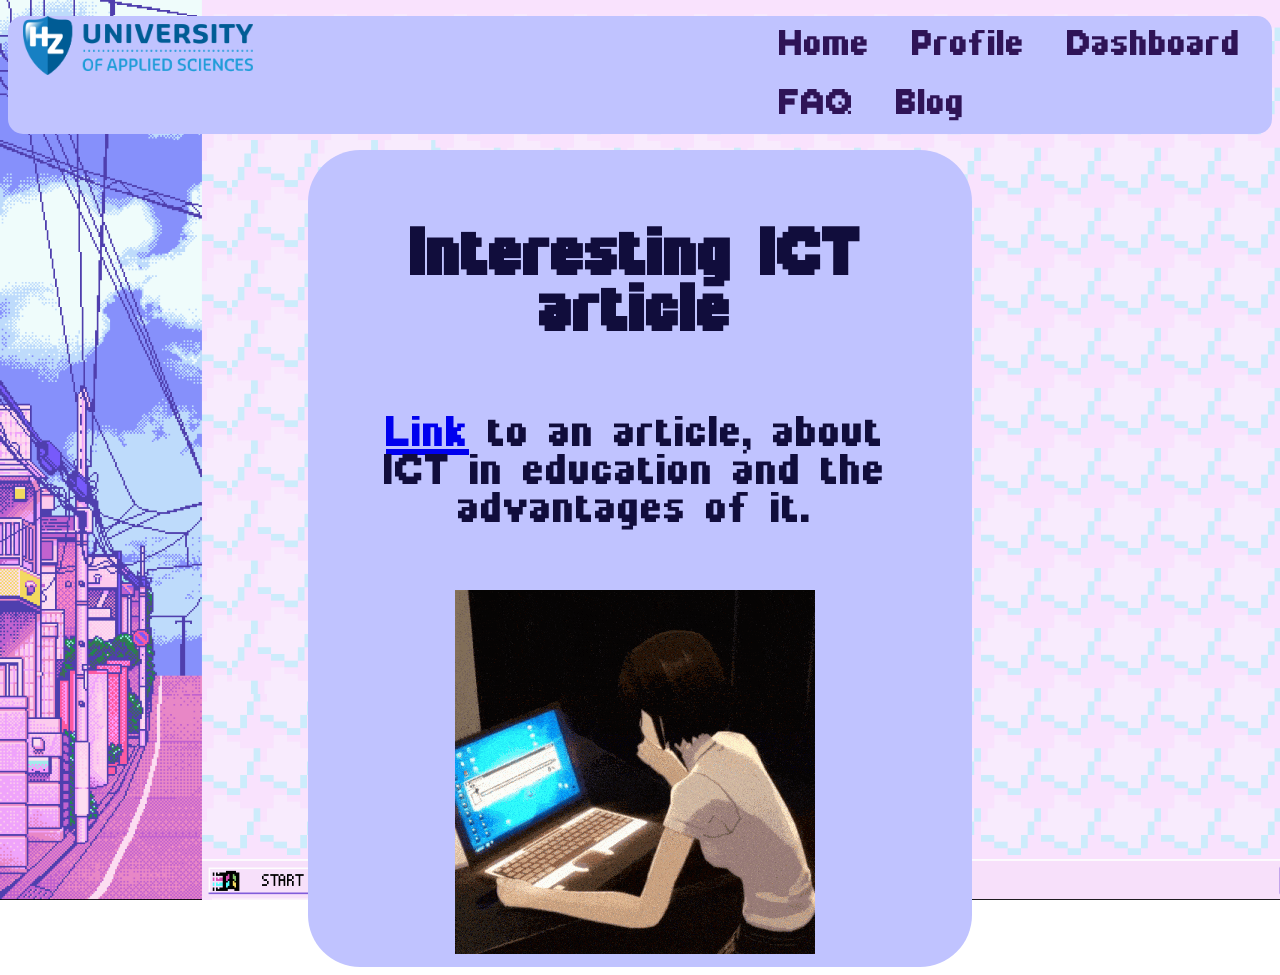
==== article.html @ 9129e6ec "Add new files" ====
<!DOCTYPE html>
<html lang="en">
<head>
    <meta charset="UTF-8">
    <meta name="viewport" content="width=device-width, initial-scale=1.0">
    <title>Document</title>
     <link rel="stylesheet" href="style.css">
    <style>
        body {
            background-image: url(Screenshot\ 2025-09-04\ 111805.png);
            background-repeat: no-repeat;
            background-attachment: fixed;
            background-size: cover;
        }
    </style>
</head>
<header>
    <nav class="navbar">
        <ul class="menu">
            <li>
                <div class="logo">
                    <img src="images/hz-university-of-applied-sciences.png" width="230px">
                </div>
            </li>
            <li><a href="index.html">Home</a></li>
            <li><a href="profile.html">Profile</a></li>
            <li><a href="dashboard.html">Dashboard</a></li>
            <li> <a href="faq.html">FAQ</a></li>
            <li><a href="blog.html">Blog</a></li>
        </ul>
</header>
<body >
<div class="education">
    <h2>Interesting ICT article</h2>
    <p><a href="https://www.21kschool.com/in/blog/advantages-of-ict-in-education/">Link</a> to an article, about ICT in education and the advantages of it. </p>
    <img src="images/persona-5.gif">
    </div>
</body>
</html>
---- style.css ----
.menu {
  list-style-type: none;
  overflow: hidden;
  background-color: rgb(192, 195, 255);
    font-family: 'sans-serif';
    padding-right: 5px;
    padding-left: 5px;
    border-radius: 15px; 
}
  

.menu li {
  float: left;
  margin-left: 10px;
}
.logo{
    margin-right: 500px;
}
.menu li a {
  display: block;
  color:rgb(47, 20, 87);
  text-align: center;
  padding: 14px 16px;
  text-decoration: none;
  font-weight: lighter;
  font-size:50px;
  font-family: Coolfont;
}
@font-face {
  font-family: Coolfont;
  src: url(rct2.otf);
}

.menu li a:hover {
  background-color: rgb(200, 166, 251);
}
.ict{
  width: 16%;
  padding: 30px;
  float: right;
  margin-right: 50px;
  background-color: rgb(47, 20, 87);
  border-left: 3px solid rgb(192, 195, 255);
  border-radius: 25px;
 color: rgb(192, 195, 255);
 font-size: 20px;
 margin-top: -990px;
}
.ict li {
   font-family: Coolfont;
   font-size: 35px;
   font-weight: lighter;
   margin-top: 30px;
}
.ict h3{
  font-size: 50px;
  text-align: center;
  margin-top: -10px;
  font-weight: lighter;
  font-family: Coolfont;
}
.ict a{
  font-family: Coolfont;
  color: rgb(192, 195, 255);
  padding-bottom: 1%;
}
.info{
  background-color: rgb(192, 195, 255);
  border-radius: 25px;
  margin-right: 400px;
  margin-left: 250px;
  font-size: 40px;
  font-family: Coolfont;
  padding-left: 40px;
  padding-right: 50px;
}
.info h1{
  text-align: center;
  font-size: 80px;
  font-family: Coolfont;
  margin-top: 20px;
  padding-top: 50px;
  font-weight: lighter;
   color:rgb(17, 13, 60);

}
.info h2{
  text-align: center;
  font-size: 50px;
  color:rgb(47, 20, 87);
  font-family: Coolfont;
  font-weight: lighter;
}
.info h4{
  text-align: left;
  font-size: 50px;
  margin-left: 20px;
  font-family: Coolfont;
  color:rgb(47, 20, 87);
  font-weight: lighter;
  
}
.skills li{
  margin-top: 20px;
  padding-bottom: 20px;
}
.kangel{
   display: flex;
    margin-left: 700px;
    margin-top: -550px;
}
.troll{
 display: flex;
 margin-left: 60%;
}
.faq{
   background-color: rgb(192, 195, 255);
  border-radius: 25px;
  margin-right: 300px;
  margin-left: 300px;
  font-size: 40px;
  font-family: Coolfont;
  padding-left: 40px;
  padding-right: 50px;
  font-weight: lighter;
  color:rgb(17, 13, 60);
}
.faq ol{
  margin-top: 20px;
  padding-bottom: 20px;
}
.faq h2{
  font-size: 50px;
  font-family: Coolfont;
  margin-top: 20px;
  padding-top: 40px;
  font-weight: lighter;
   color:rgb(17, 13, 60);

}
.faq ul{
  list-style-type: none;
   margin-top: 20px;
  padding-bottom: 20px;
}
.about{
   background-color: rgb(192, 195, 255);
  border-radius: 15px;
  margin-right: 300px;
  margin-left: 300px;
  font-size: 40px;
  font-family: Coolfont;
  padding-left: 40px;
  padding-right: 50px;
  font-weight: lighter;
  color:rgb(17, 13, 60);
}
.about h1{
  text-align: center;
  font-size: 80px;
  font-family: Coolfont;
  margin-top: 20px;
  padding-top: 50px;
  font-weight: lighter;
   color:rgb(17, 13, 60);

}
.about h2{
  font-size: 70px;
  font-family: Coolfont;
  font-weight: lighter;
   color:rgb(17, 13, 60);
   margin-left: 50px;
   margin-bottom: 10px;

}
.about p{
  font-family: Coolfont;
   font-size: 50px;
   font-weight: lighter;
   margin-top: 30px;
}
.socials{
  background-color: rgb(192, 195, 255);
  border-radius: 25px;
  margin-right: 300px;
  margin-left: 300px;
  font-size: 40px;
  font-family: Coolfont;
  padding-left: 40px;
  padding-right: 50px;
  font-weight: lighter;
  color:rgb(17, 13, 60);

}
.socials h2{
  font-size: 50px;
  font-family: Coolfont;
  margin-top: 10px;
  padding-top: 10px;
  font-weight: lighter;
   color:rgb(17, 13, 60);
   text-align: center;
   padding-bottom: 10px;
}
.aboutme{
  display: flex;
  margin-left: 20px;
  margin-right: 10px;
  font-weight:lighter;
}
.aboutme img{
  margin-left: 30px;
}

.intr{
    display: flex;
     font-weight:light;
     margin-right: -6%;
     margin-left: -6%;
    padding-left: 6%;
  }
.intr p{
  padding-bottom: -10%;
  padding-top: -35%;
}
.intr img{
  padding-top: 10%;
  padding-left: -15%;
  padding-right: -10%;
  margin-left: 10px;
  margin-right: 30px;
}
.column {
  float: left;
  width: 50%;
}

.row:after {
  content:"";
  display: table;
  clear: both;
}
table{
  font-family: Coolfont;
  border-collapse: collapse;
  width: 100%;
  background-color: rgb(192, 195, 255);
  font-size: 30px;
  margin-top: 3%;
}
td, th{
  color:rgb(17, 13, 60);
  border: 2px solid  rgb(17, 13, 60);
  text-align: left;
  padding: 8px;
}
.trollface {
    width: -50px;
    height: 600px;
    display: flex;
    flex-direction: row;
    justify-content: space-around;
    align-items: center;
    margin-top: 200px;
}
.blog{
background-color: rgb(192, 195, 255);
  border-radius: 25px;
  margin-right: 300px;
  margin-left: 300px;
  font-size: 40px;
  font-family: Coolfont;
  padding-left: 40px;
  padding-right: 50px;
}
.blog h1{
  text-align: center;
  font-size: 100px;
  font-family: Coolfont;
  margin-top: 20px;
  padding-top: 50px;
  font-weight: lighter;
   color:rgb(17, 13, 60);

}
.blogone{
  display: flex;
  text-align: center;
  padding-inline:14%;

}
.blogtwo{
  display: flex;
  text-align: center;
}
.useful{
background-color: rgb(192, 195, 255);
  border-radius: 25px;
  margin-right: 300px;
  margin-left: 250px;
  font-size: 40px;
  font-family: Coolfont;
  padding-left: 40px;
  padding-right: 50px;
  font-weight: lighter;
  color:rgb(17, 13, 60);
  margin-top: 10%;
  padding-bottom: 1%;
}
.useful h2{
  padding-top: 5%;
}
.swot{
  background-color: rgb(192, 195, 255);
  border-radius: 52px;
  margin-right: 300px;
  margin-left: 300px;
  font-size: 50px;
  font-family: Coolfont;
  padding-left: 40px;
  padding-right: 50px;
  color: rgb(17, 13, 60);
  padding-bottom: 10px;
}
.swot h2{
  font-size: 70px;
  font-family: Coolfont;
  text-align: center;
  margin-top: 20px;
  padding-top: 40px;
  font-weight: lighter;
   color:rgb(17, 13, 60);
}
.coding{
  background-color: rgb(192, 195, 255);
  border-radius: 52px;
  margin-right: 300px;
  margin-left: 300px;
  font-size: 70px;
  font-family: Coolfont;
  font-weight: light;
  padding-left: 40px;
  padding-right: 50px;
  color: rgb(17, 13, 60);
  padding-bottom: 5px;
  text-align: center;
  padding-top: 5px;
}
.coding img{
  margin-right: 5%;

}
.credit h2{
  margin-top: 1%;
  padding-top: 1%;
}
.credit{
  background-color: rgb(192, 195, 255);
  border-radius: 25px;
  margin-right: 300px;
  margin-left: 250px;
  font-size: 20px;
  font-family: Coolfont;
  padding-left: 40px;
  padding-right: 50px;
  font-weight: lighter;
  color:rgb(17, 13, 60);
  padding-bottom: 1%;
}
.choice{
  background-color: rgb(192, 195, 255);
  border-radius: 52px;
  margin-right: 300px;
  margin-left: 300px;
  font-size: 60px;
  font-family: Coolfont;
  font-weight: light;
  padding-left: 40px;
  padding-right: 50px;
  color: rgb(17, 13, 60);
  padding-bottom: 5px;
  text-align: center;
  padding-top: 5px;
}
.choice h2{
  font-size: Coolfont;
  font-size: 70px;
  padding-top: 5px;
}
.choice h1{
  font-size: Coolfont;
  font-size: 70px;
  padding-top: 5px;
}
.education{
  background-color: rgb(192, 195, 255);
  border-radius: 52px;
  margin-right: 300px;
  margin-left: 300px;
  font-size: 60px;
  font-family: Coolfont;
  font-weight: light;
  padding-left: 40px;
  padding-right: 50px;
  color: rgb(17, 13, 60);
  padding-bottom: 5px;
  text-align: center;
  padding-top: 5px;
}
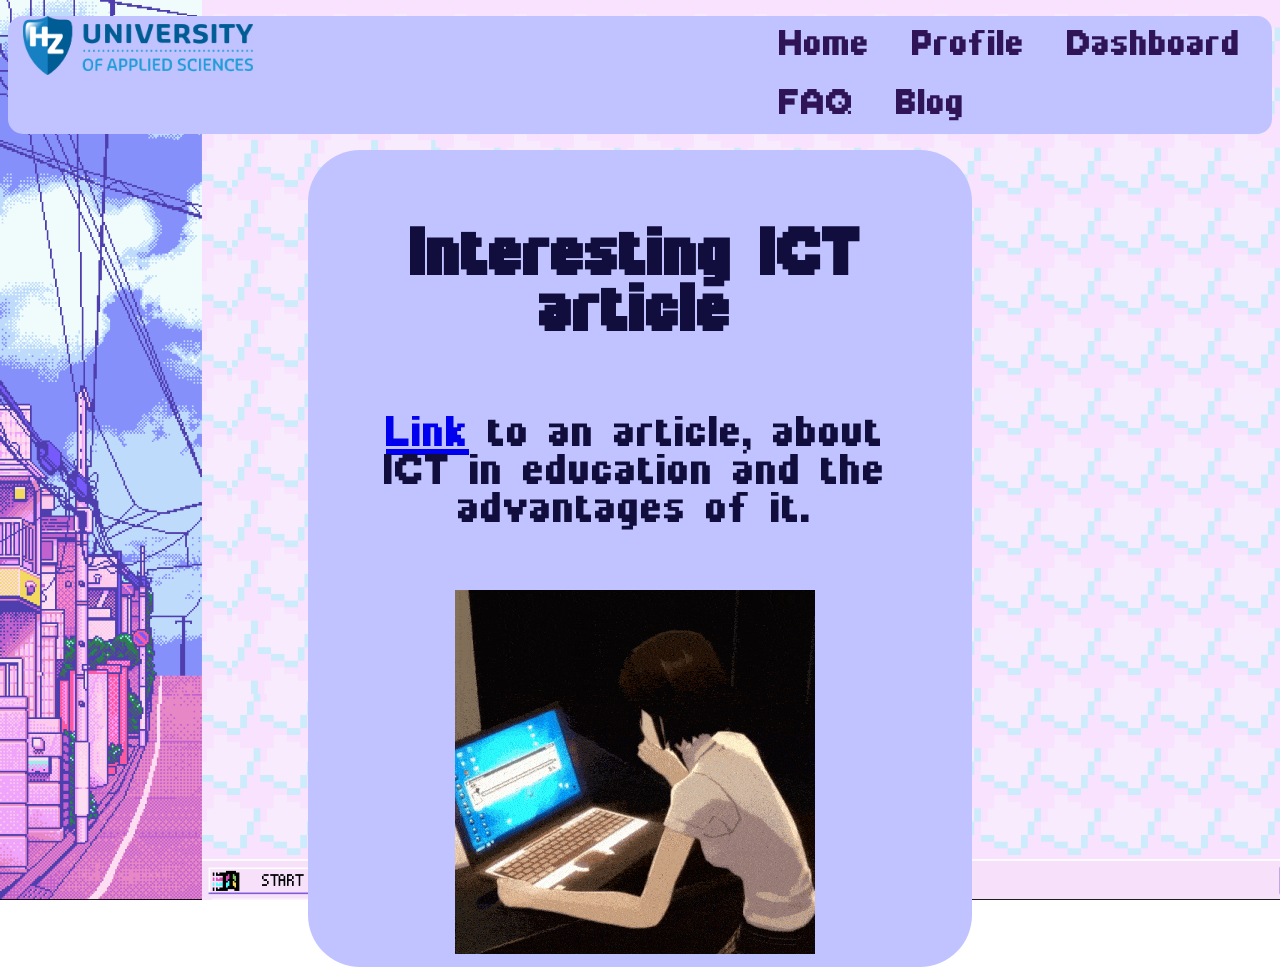
==== commit 1f433b4f: "New update" ====
--- a/article.html
+++ b/article.html
@@ -4,7 +4,7 @@
     <meta charset="UTF-8">
     <meta name="viewport" content="width=device-width, initial-scale=1.0">
     <title>Document</title>
-     <link rel="stylesheet" href="style.css">
+     <link rel="stylesheet" href="assets/style.css">
     <style>
         body {
             background-image: url(Screenshot\ 2025-09-04\ 111805.png);
--- a/assets/style.css
+++ b/assets/style.css
@@ -0,0 +1,231 @@
+.menu {
+  list-style-type: none;
+  overflow: hidden;
+  background-color: rgb(192, 195, 255);
+    font-family: 'sans-serif';
+    padding-right: 5px;
+    padding-left: 5px;
+    border-radius: 15px; 
+}
+
+.menu li {
+  float: left;
+  margin-left: 10px;
+}
+.logo{
+    margin-right: 500px;
+}
+.menu li a {
+  display: block;
+  color:rgb(47, 20, 87);
+  text-align: center;
+  padding: 14px 16px;
+  text-decoration: none;
+  font-weight: lighter;
+  font-size:50px;
+  font-family: Coolfont;
+}
+@font-face {
+  font-family: Coolfont;
+  src: url(rct2.otf);
+}
+
+.menu li a:hover {
+  background-color: rgb(200, 166, 251);
+}
+.ict{
+  width: 16%;
+  padding: 30px;
+  float: right;
+  margin-right: 50px;
+  background-color: rgb(47, 20, 87);
+  border-left: 3px solid rgb(192, 195, 255);
+  border-radius: 25px;
+ color: rgb(192, 195, 255);
+ font-size: 20px;
+ margin-top: -990px;
+}
+.ict li {
+   font-family: Coolfont;
+   font-size: 35px;
+   font-weight: lighter;
+   margin-top: 30px;
+}
+.ict h3{
+  font-size: 50px;
+  text-align: center;
+  margin-top: -10px;
+  font-weight: lighter;
+  font-family: Coolfont;
+}
+.ict a{
+  font-family: Coolfont;
+  color: rgb(192, 195, 255);
+  padding-bottom: 1%;
+}
+.info{
+  background-color: rgb(192, 195, 255);
+  border-radius: 25px;
+  margin-right: 400px;
+  margin-left: 250px;
+  font-size: 40px;
+  font-family: Coolfont;
+  padding-left: 40px;
+  padding-right: 50px;
+}
+.info h1{
+  text-align: center;
+  font-size: 80px;
+  font-family: Coolfont;
+  margin-top: 20px;
+  padding-top: 50px;
+  font-weight: lighter;
+   color:rgb(17, 13, 60);
+
+}
+.info h2{
+  text-align: center;
+  font-size: 50px;
+  color:rgb(47, 20, 87);
+  font-family: Coolfont;
+  font-weight: lighter;
+}
+.info h4{
+  text-align: left;
+  font-size: 50px;
+  margin-left: 20px;
+  font-family: Coolfont;
+  color:rgb(47, 20, 87);
+  font-weight: lighter;
+  
+}
+.skills li{
+  margin-top: 20px;
+  padding-bottom: 20px;
+}
+.kangel{
+   display: flex;
+    margin-left: 700px;
+    margin-top: -550px;
+}
+.troll{
+ display: flex;
+ margin-left: 60%;
+}
+.credit h2{
+  margin-top: 1%;
+  padding-top: 1%;
+}
+.credit{
+  background-color: rgb(192, 195, 255);
+  border-radius: 25px;
+  margin-right: 300px;
+  margin-left: 250px;
+  font-size: 20px;
+  font-family: Coolfont;
+  padding-left: 40px;
+  padding-right: 50px;
+  font-weight: lighter;
+  color:rgb(17, 13, 60);
+  padding-bottom: 1%;
+}
+
+.education{
+  background-color: rgb(192, 195, 255);
+  border-radius: 52px;
+  margin-right: 300px;
+  margin-left: 300px;
+  font-size: 60px;
+  font-family: Coolfont;
+  font-weight: light;
+  padding-left: 40px;
+  padding-right: 50px;
+  color: rgb(17, 13, 60);
+  padding-bottom: 5px;
+  text-align: center;
+  padding-top: 5px;
+}
+.useful{
+background-color: rgb(192, 195, 255);
+  border-radius: 25px;
+  margin-right: 300px;
+  margin-left: 250px;
+  font-size: 40px;
+  font-family: Coolfont;
+  padding-left: 40px;
+  padding-right: 50px;
+  font-weight: lighter;
+  color:rgb(17, 13, 60);
+  margin-top: 10%;
+  padding-bottom: 1%;
+}
+.useful h2{
+  padding-top: 5%;
+}
+
+/* End of index css */
+.faq{
+   background-color: rgb(192, 195, 255);
+  border-radius: 25px;
+  margin-right: 300px;
+  margin-left: 300px;
+  font-size: 40px;
+  font-family: Coolfont;
+  padding-left: 40px;
+  padding-right: 50px;
+  font-weight: lighter;
+  color:rgb(17, 13, 60);
+}
+.faq ol{
+  margin-top: 20px;
+  padding-bottom: 20px;
+}
+.faq h2{
+  font-size: 50px;
+  font-family: Coolfont;
+  margin-top: 20px;
+  padding-top: 40px;
+  font-weight: lighter;
+   color:rgb(17, 13, 60);
+
+}
+.faq ul{
+  list-style-type: none;
+   margin-top: 20px;
+  padding-bottom: 20px;
+}
+
+.column {
+  float: left;
+  width: 50%;
+}
+
+.row:after {
+  content:"";
+  display: table;
+  clear: both;
+}
+table{
+  font-family: Coolfont;
+  border-collapse: collapse;
+  width: 100%;
+  background-color: rgb(192, 195, 255);
+  font-size: 30px;
+  margin-top: 3%;
+}
+td, th{
+  color:rgb(17, 13, 60);
+  border: 2px solid  rgb(17, 13, 60);
+  text-align: left;
+  padding: 8px;
+}
+.trollface {
+    width: -50px;
+    height: 600px;
+    display: flex;
+    flex-direction: row;
+    justify-content: space-around;
+    align-items: center;
+    margin-top: 200px;
+}
+
